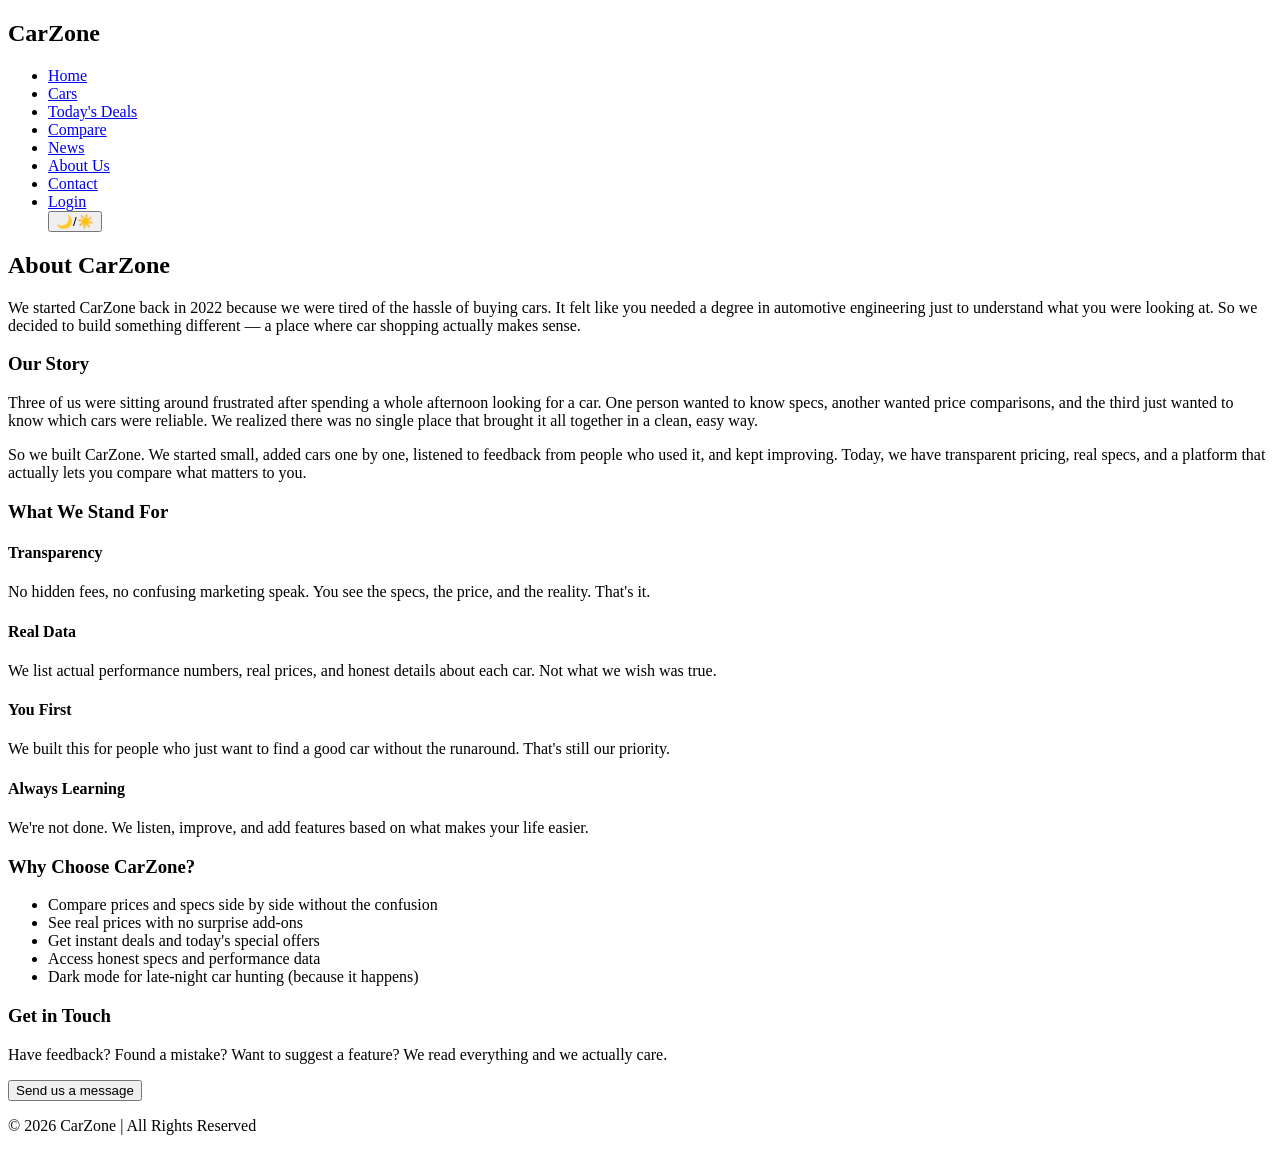
==== about.html @ 132076ca "Add files via upload" ====
<!DOCTYPE html>

<html>
<head>
  <meta charset="UTF-8">
  <meta name="viewport" content="width=device-width, initial-scale=1.0">
  <link rel="stylesheet" href="styles/style.css"/>
  <title>About Us | CarZone</title>
</head>
<body>
  <header>
    <nav>
      <h1>Car<span>Zone</span></h1>
      <ul>
        <li><a href="index.html" title="Go to home page">Home</a></li>
        <li><a href="cars.html">Cars</a></li>
        <li><a href="offers.html">Today's Deals</a></li>
        <li><a href="compare.html">Compare</a></li>
        <li><a href="news.html">News</a></li>
        <li><a href="about.html" class="active">About Us</a></li>
        <li><a href="contact.html">Contact</a></li>
        <li><a href="login.html">Login</a></li>
        <button class="btntoogle" onclick="toggleTheme()">🌙/☀️</button>

      </ul>
    </nav>
  </header>
  <main>
    <div class="section fontt">
      <h2>About <span>CarZone</span></h2>
      <div class="about-intro">
        <p>We started CarZone back in 2022 because we were tired of the hassle of buying cars. It felt like you needed a degree in automotive engineering just to understand what you were looking at. So we decided to build something different — a place where car shopping actually makes sense.</p>
      </div>
    </div>

    <div class="section">
      <h3>Our Story</h3>
      <div class="story-content">
        <p>Three of us were sitting around frustrated after spending a whole afternoon looking for a car. One person wanted to know specs, another wanted price comparisons, and the third just wanted to know which cars were reliable. We realized there was no single place that brought it all together in a clean, easy way.</p>
        <p>So we built CarZone. We started small, added cars one by one, listened to feedback from people who used it, and kept improving. Today, we have  transparent pricing, real specs, and a platform that actually lets you compare what matters to you.</p>
      </div>
    </div>

    <div class="section">
      <h3>What We Stand For</h3>
      <div class="values">
        <div class="value-card">
          <h4>Transparency</h4>
          <p>No hidden fees, no confusing marketing speak. You see the specs, the price, and the reality. That's it.</p>
        </div>
        <div class="value-card">
          <h4>Real Data</h4>
          <p>We list actual performance numbers, real prices, and honest details about each car. Not what we wish was true.</p>
        </div>
        <div class="value-card">
          <h4>You First</h4>
          <p>We built this for people who just want to find a good car without the runaround. That's still our priority.</p>
        </div>
        <div class="value-card">
          <h4>Always Learning</h4>
          <p>We're not done. We listen, improve, and add features based on what makes your life easier.</p>
        </div>
      </div>
    </div>

    <div class="section">
      <h3>Why Choose CarZone?</h3>
      <div class="why-list">
        <ul>
          <li>Compare prices and specs side by side without the confusion</li>
          <li>See real prices with no surprise add-ons</li>
          <li>Get instant deals and today's special offers</li>
          <li>Access honest specs and performance data</li>
          <li>Dark mode for late-night car hunting (because it happens)</li>
        </ul>
      </div>
    </div>

    <div class="section">
      <h3>Get in Touch</h3>
      <p>Have feedback? Found a mistake? Want to suggest a feature? We read everything and we actually care.</p>
      <a href="contact.html"><button class="contact-btn">Send us a message</button></a>
    </div>
  </main>
  <footer>
    <p>&copy; 2026 CarZone | All Rights Reserved</p>
  </footer>
  <script src="scripts/js.js"></script>
</body>
</html>
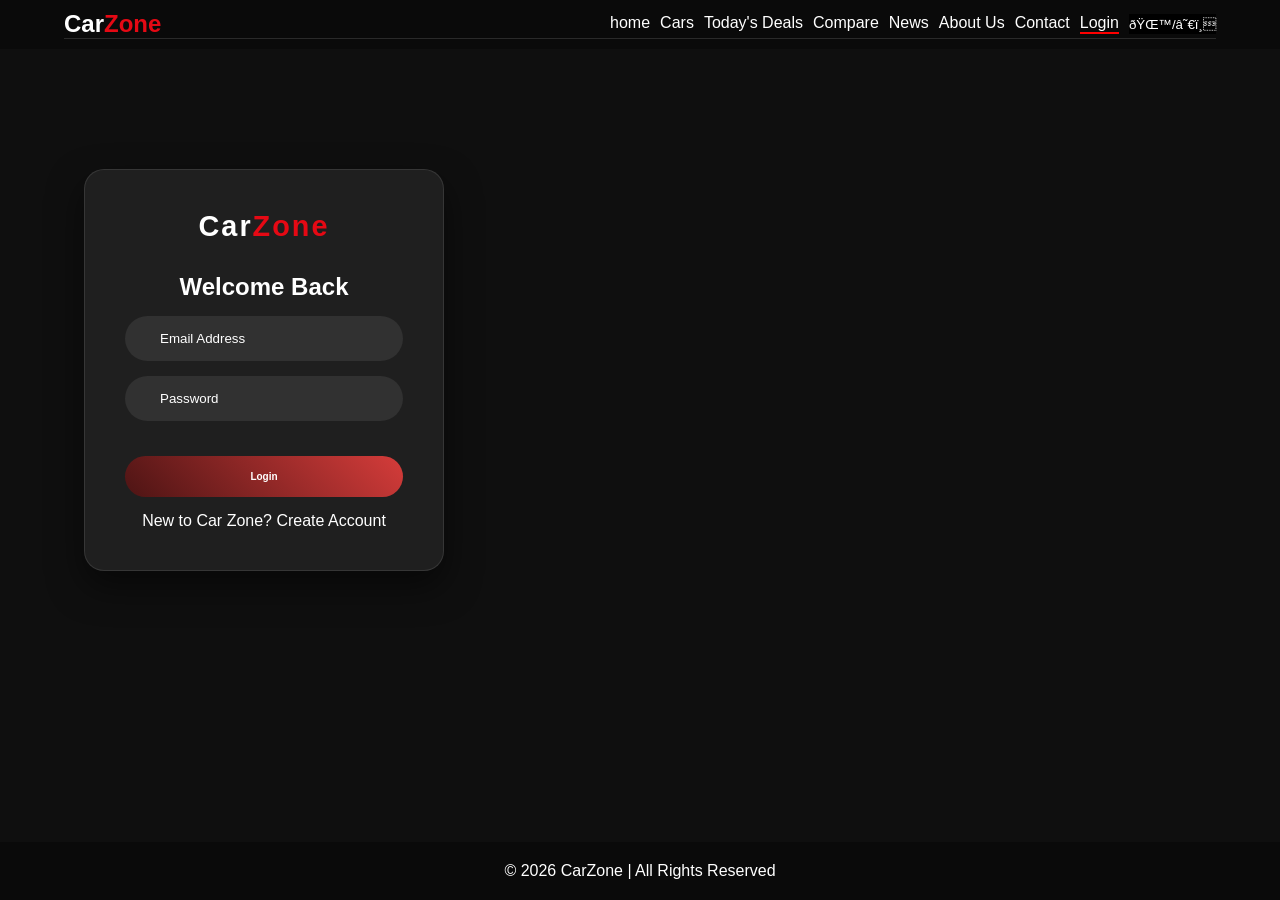
==== commit d91389a4: "Add files via upload" ====
--- a/about.html
+++ b/about.html
@@ -12,14 +12,14 @@
     <nav>
       <h1>Car<span>Zone</span></h1>
       <ul>
-        <li><a href="index.html" title="Go to home page">Home</a></li>
+        <li><a href="home.html" title="Go to home page">Home</a></li>
         <li><a href="cars.html">Cars</a></li>
         <li><a href="offers.html">Today's Deals</a></li>
         <li><a href="compare.html">Compare</a></li>
         <li><a href="news.html">News</a></li>
         <li><a href="about.html" class="active">About Us</a></li>
         <li><a href="contact.html">Contact</a></li>
-        <li><a href="login.html">Login</a></li>
+        <li><a href="index.html">Login</a></li>
         <button class="btntoogle" onclick="toggleTheme()">🌙/☀️</button>
 
       </ul>
--- a/styles/style.css
+++ b/styles/style.css
@@ -0,0 +1,612 @@
+:root {
+  --bg-main: #0F0F0F;
+  --bg-secondary:#1A1A1A;
+  --card-bg: #1F1F1F;
+  
+  --primary:#E50914;
+  --primary-hover:#FF3B3B;
+  
+  --text-main: #ffffff;
+  --text-secondary:#B3B3B3;
+  
+  --border:#2A2A2A;
+}
+.light-mode{
+  --bg-main:#F8F9FA;
+  --card-bg:#f8f9fa;
+  --text-main:#212529;
+  --text-secondary:#555555;
+  --border:#2A2A2A;
+}
+* {
+  margin: 0;
+  padding: 0;
+  box-sizing: border-box;
+  font-family: Arial;
+}
+
+body{
+  min-height: 100vh;
+  background-color: var(--bg-main);
+  display: flex;
+  flex-direction: column;
+  color: var(--text-main);
+  transition: 0.3s; 
+
+  
+}
+header{
+  background-color: #0A0A0A;
+  color: var(--text-main);
+  padding: 10px 0;
+}
+header h1 span{
+  color: var(--primary);
+}
+main{
+  flex: 1;
+  justify-content: center;
+  align-items: center;
+  text-align: center;
+  place-items: center;
+}
+a{
+  text-decoration:none;
+  color: var(--text-main);
+  transition: 0.3s;
+  display: inline-block
+}
+nav {
+  width:90%;
+  margin:auto;
+  display: flex;
+  justify-content: space-between;
+  align-items: center;
+  border-bottom: 1px solid var(--border);
+}
+nav h1{
+  color:white;
+}
+nav ul{
+  list-style: none;
+  display: flex;
+  gap:10px
+}
+nav ul li a{
+  color:white;
+}
+nav ul li a:hover{
+  transform: scale(1.1);
+  color: var(--primary);
+}
+nav ul li a.active{
+  border-bottom: 2px solid red
+}
+main{
+  width:90%;
+  margin: 100px auto;
+  text-align: center;
+  flex: 1;
+  justify-content: center;
+  align-items: center;
+}
+.btntoogle{
+  background-color: black;
+  border: none;
+  color: white;
+}
+.enter{
+  height: 80 vh;
+  
+  align-items: center;
+  justify-content: center;
+  text-align: center;
+}
+.enter h2{
+  color: var(--text-main);
+  font-size:50px;
+}
+.enter button{
+  background-color: var(--primary);
+  padding: 10px 10px;
+  border:none;
+  color: white;
+  margin-top: 15px;
+  border-radius: 10px;
+  transition: 0.3s;
+  cursor: pointer;
+}
+.enter button:hover{
+  transform: scale(1.1);
+  background-color: var(--primary-hover); 
+}
+.section{
+  padding: 40px;
+}
+.compare-table-wrap {
+  overflow-x: auto;
+  margin-top: 20px;
+}
+.compare-table {
+  width: 100%;
+  min-width: 1200px;
+  border-collapse: collapse;
+}
+.compare-table th,
+.compare-table td {
+  padding: 16px 14px;
+  border: 1px solid var(--border);
+  text-align: left;
+  color: var(--text-main);
+}
+.compare-table th {
+  background: var(--card-bg);
+  position: sticky;
+  top: 0;
+  z-index: 1;
+}
+.compare-table tbody tr:nth-child(even) {
+  background: rgba(255,255,255,0.04);
+}
+.about-intro {
+  max-width: 800px;
+  margin: 0 auto 30px;
+  font-size: 1.1rem;
+  line-height: 1.8;
+  color: var(--text-secondary);
+}
+
+.fontt h3 {
+  font-size: 1.8rem;
+  margin-bottom: 20px;
+  color: var(--text-main);
+}
+
+.story-content {
+  max-width: 900px;
+  margin: 0 auto;
+  text-align: left;
+  line-height: 1.8;
+}
+
+.story-content p {
+  margin-bottom: 18px;
+  color: var(--text-secondary);
+  font-size: 1rem;
+}
+
+.values {
+  display: grid;
+  grid-template-columns: repeat(auto-fit, minmax(250px, 1fr));
+  gap: 20px;
+  margin-top: 25px;
+  max-width: 1000px;
+  margin-left: auto;
+  margin-right: auto;
+}
+
+.value-card {
+  background: var(--card-bg);
+  border: 1px solid var(--border);
+  border-radius: 14px;
+  padding: 24px;
+  text-align: left;
+  transition: transform 0.3s ease;
+}
+
+.value-card:hover {
+  transform: translateY(-8px);
+}
+
+.value-card h4 {
+  color: var(--primary);
+  margin-bottom: 12px;
+  font-size: 1.2rem;
+}
+
+.value-card p {
+  color: var(--text-secondary);
+  line-height: 1.6;
+  font-size: 0.95rem;
+}
+
+.why-list {
+  max-width: 700px;
+  margin: 25px auto;
+  text-align: left;
+}
+
+.why-list ul {
+  list-style: none;
+  padding: 0;
+}
+
+.why-list li {
+  background: var(--card-bg);
+  border-left: 4px solid var(--primary);
+  padding: 16px 20px;
+  margin-bottom: 12px;
+  border-radius: 8px;
+  color: var(--text-secondary);
+  line-height: 1.6;
+}
+
+.contact-btn {
+  background-color: var(--primary);
+  padding: 12px 28px;
+  border: none;
+  color: white;
+  margin-top: 15px;
+  border-radius: 10px;
+  transition: 0.3s;
+  cursor: pointer;
+  font-size: 1rem;
+}
+
+.contact-btn:hover {
+  transform: scale(1.05);
+  background-color: var(--primary-hover);
+}
+
+h2 span{
+  color: var(--primary);
+}
+.compare-table-wrap {
+  overflow-x: auto;
+  margin-top: 25px;
+}
+
+.compare-panel {
+  max-width: 1000px;
+  margin: 0 auto 40px;
+  padding: 30px;
+  background: var(--card-bg);
+  border: 1px solid var(--border);
+  border-radius: 20px;
+  text-align: center;
+}
+
+.compare-form {
+  display: flex;
+  flex-wrap: wrap;
+  gap: 15px;
+  justify-content: center;
+  margin-top: 20px;
+}
+
+.compare-form select {
+  width: 240px;
+  padding: 14px 16px;
+  border-radius: 12px;
+  border: 1px solid var(--border);
+  background: var(--bg-main);
+  color: var(--text-main);
+}
+
+.compare-note {
+  margin-top: 18px;
+  color: var(--text-secondary);
+}
+
+.compare-table {
+  width: 100%;
+  min-width: 720px;
+  border-collapse: collapse;
+  background: var(--card-bg);
+  border: 2px solid var(--border);
+}
+
+.compare-table th,
+.compare-table td {
+  padding: 20px 15px;
+  border: 1px solid var(--border);
+  text-align: left;
+  color: var(--text-main);
+}
+
+.compare-table th {
+  background: var(--card-bg);
+}
+
+.compare-table tbody tr:hover {
+  background: rgba(98, 94, 94, 0.767); 
+}
+
+.compare-note {
+  margin-top: 20px;
+  color: var(--text-secondary);
+}
+
+.news-list {
+  display: grid;
+  gap: 20px;
+  margin-top: 25px;
+}
+
+.news-card {
+  background: var(--card-bg);
+  border: 1px solid var(--border);
+  border-radius: 15px;
+  padding: 25px;
+  text-align: left;
+  box-shadow: 0 15px 25px rgba(0, 0, 0, 0.2);
+}
+
+.news-card h3 {
+  margin-bottom: 10px;
+  font-size: 20px;
+}
+
+.news-card p {
+  margin-bottom: 15px;
+  color: var(--text-secondary);
+}
+
+.news-meta {
+  color: var(--text-secondary);
+}
+
+.categories{
+  display: flex;
+  justify-content: center;
+  gap: 15px;
+}
+.category{
+  background: var(--card-bg);
+  padding: 30px;
+  border-radius: 10px;
+  margin-top: 10px;
+  width:150px;
+  transition: 0.3s;
+}
+.category:hover{
+  transform: scale(1.05);
+}
+.cars{
+  display: flex;
+  justify-content: center;
+  gap: 20px;
+  flex-wrap: wrap;
+  overflow-x:visible;
+}
+.car-card{
+  width:250px;
+  background-color: var(--card-bg); 
+  border-radius:10px;
+  overflow: hidden;
+  transition: 0.3s;
+  margin: 15px;
+  flex : 0 0 300px;
+  position: relative;
+  
+}
+.badge {
+  position: absolute;
+  top: 10px;
+  left: 10px;
+  padding: 5px 10px;
+  border-radius: 5px;
+  font-size: 15px;
+  color: white;
+  font-weight: bold;
+}
+.badge.hot {
+  background: var(--primary);
+}
+.badge.limited {
+  background: orange;
+}
+.car-card:hover{
+  transform: scale(1.05);
+}
+.car-card img{
+  width: 100%;
+  height: 250PX;
+}
+.car-card button{
+  background-color: var(--primary);
+  border:none;
+  color:white;
+  padding: 10px;
+  margin:10px;
+  cursor: pointer;
+  box-shadow: 0 0 10px rgba(0,0,0,0.2);
+  align-content: center;
+}
+footer{
+  background: #0A0A0A;
+  padding: 20px;
+  text-align: center;
+  color: white;
+}
+.hidden{
+  display: none;
+}
+.closebtn{
+  background-color: var(--primary);
+  border-radius: 10px;
+  color: var(--text-main);
+  cursor: pointer;
+  padding: 8px 15px;
+  transition: 0.3s;
+}
+.closebtn:hover{
+  background-color: var(--primary-hover);
+}
+.carbtn{
+  border-radius: 10px;
+  transition: 0.3s  ;
+  background-color: var(--primary);
+  border:none;
+  color:white;
+}
+
+.details-body {
+  display: block;
+  min-height: 100vh;
+  margin: 0;
+  padding: 20px;
+  background-color: var(--bg-main);
+  color: var(--text-main);
+}
+
+.details-card {
+  max-width: 750px;
+  margin: 0 auto;
+  background-color: var(--card-bg);
+  border-radius: 15px;
+  box-shadow: 0 15px 30px rgba(0, 0, 0, 0.3);
+  padding: 20px;
+  text-align: center;
+}
+
+.details-card img {
+  width: 100%;
+  border-radius: 15px;
+  margin-bottom: 15px;
+}
+
+.details-card h1 {
+  margin-top: 0;
+  font-size: 30px;
+}
+
+.detailsjs{
+  font-size: 20px;
+}
+
+.details-card p {
+  margin: 15px 0;
+  text-align: left;
+}
+
+.details-close,
+.details-button {
+  display: inline-flex;
+  align-items: center;
+  justify-content: center;
+  margin-top: 15px;
+  padding: 10px 15px;
+  border-radius: 10px;
+  border: none;
+  background-color: var(--primary);
+  color: #fff;
+  cursor: pointer;
+  transition: transform 0.3s ease;
+}
+
+.details-close:hover,
+.details-button:hover {
+  transform: translateY(-1px);
+  background-color: var(--primary-hover);
+}
+
+.details-controls {
+  display: flex;
+  flex-wrap: wrap;
+  justify-content: center;
+  gap: 10px;
+  margin-top: 15px;
+}
+
+.light-mode .details-close {
+  background-color: var(--primary);
+}
+
+.container {
+    width: 100%;
+    max-width: 400px;
+    padding: 20px;
+    
+}
+
+.form-box {
+    background: var(--card-bg);
+    
+    padding: 40px;
+    border-radius: 20px;
+    box-shadow: 0 15px 35px rgba(0,0,0,0.5);
+    border: 1px solid rgba(255, 255, 255, 0.1);
+    text-align: center;
+    color: var(--text-main);
+}
+
+.brand {
+    margin-bottom: 30px;
+}
+
+.brand i {
+    font-size: 3rem;
+    color: var(--text-main); /* Electric Blue */
+}
+
+.brand h1 {
+    font-size: 1.8rem;
+    letter-spacing: 2px;
+}
+
+.brand span {
+    color: var(--primary);
+}
+.input-field {
+    background: rgba(255,255,255,0.08);
+    margin: 15px 0;
+    border-radius: 30px;
+    display: flex;
+    align-items: center;
+    padding: 0 20px;
+}
+
+.input-field i {
+    color: var(--text-main);
+}
+
+.input-field input {
+    background: transparent;
+    border: none;
+    outline:none;
+    padding: 15px;
+    width: 100%;
+    color: var(--text-main);
+}
+
+.input-field input::placeholder {
+    color: var(--text-main);
+}
+
+.btn {
+    width: 100%;
+    padding: 15px;
+    border-radius: 30px;
+    border: none;
+    background: linear-gradient(45deg, #4d1414, #d53c3a);
+    color: white;
+    font-size: 10px;
+    font-weight: bold;
+    cursor: pointer;
+    margin-top: 20px;
+    transition: 0.3s;
+}
+
+.btn:hover {
+    transform: scale(1.05);
+    box-shadow: 0 5px 15px rgba(255, 79, 79, 0.4);
+}
+
+.error-message {
+    color: var(--text-main);
+    background-color: var(--primary);
+    border: 1px solid var(--border);
+    border-radius: 5px;
+    padding: 10px;
+    margin-bottom: 15px;
+    font-size: 15px;
+    text-align: center;
+}
+
+.hidden {
+    display: none;
+}
+.formp{
+  margin-top: 15px;
+}
